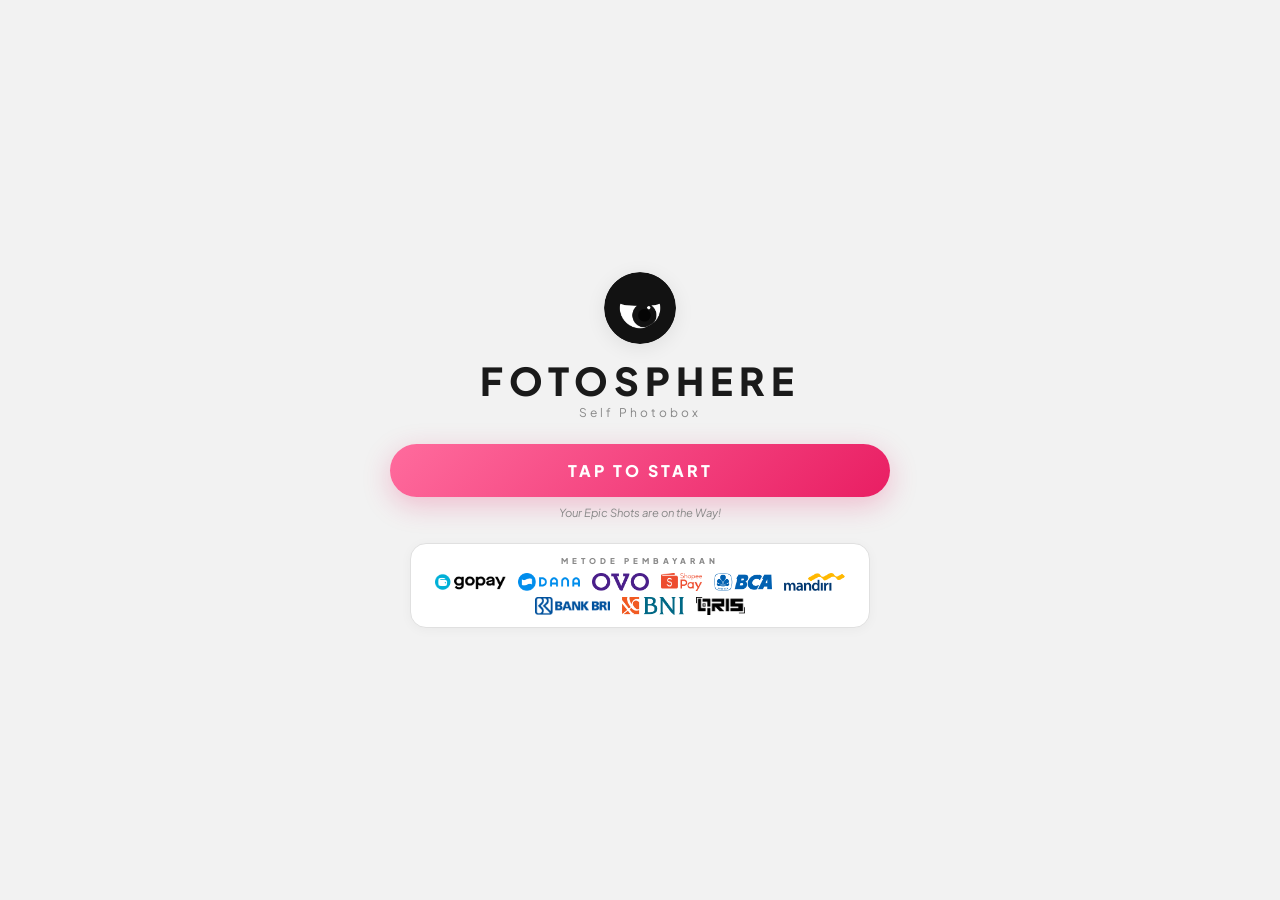
==== static/index.html @ 9fa7e4dd "feat: redesign admin panel, add frame categories, and improve modals" ====
<!DOCTYPE html>
<html lang="id">

<head>
    <meta charset="UTF-8">
    <meta name="viewport" content="width=device-width, initial-scale=1.0, maximum-scale=1.0, user-scalable=no">
    <title>Fotosphere</title>
    <link rel="icon" href="assets/icon.png">
    <link href="https://fonts.googleapis.com/css2?family=Plus+Jakarta+Sans:wght@400;500;600;700;800;900&display=swap"
        rel="stylesheet">
    <link rel="stylesheet" href="style.css?v=19">
    <script src="https://unpkg.com/html5-qrcode@2.3.8/html5-qrcode.min.js"></script>
</head>

<body>

    <!-- HOME -->
    <section id="screen-home" class="screen active">
        <div class="vCenter">
            <a href="/admin" style="text-decoration:none"><img src="assets/icon.png" alt="Fotosphere"
                    class="home-logo"></a>
            <h1 class="home-brand">FOTOSPHERE</h1>
            <p class="home-sub">Self Photobox</p>
            <button class="btn-pink" onclick="goPaymentMethod()">TAP TO START</button>
            <p class="home-tag">Your Epic Shots are on the Way!</p>
            <div class="home-pm">
                <p class="pm-lbl">METODE PEMBAYARAN</p>
                <div class="pm-row"><img src="assets/gopay.png" alt="GoPay"><img src="assets/dana.png" alt="DANA"><img
                        src="assets/ovo.png" alt="OVO"><img src="assets/shopeepay.png" alt="ShopeePay"><img
                        src="assets/bca.png" alt="BCA"><img src="assets/mandiri.png" alt="Mandiri"></div>
                <div class="pm-row" style="margin-top:6px"><img src="assets/bri.png" alt="BRI"><img src="assets/bni.png"
                        alt="BNI"><img src="assets/qris.png" alt="QRIS"></div>
            </div>
        </div>
    </section>

    <!-- PAYMENT -->
    <section id="screen-paymethod" class="screen">
        <div class="pageFrame">
            <button class="backBtn" onclick="goHome()"></button>
            <h2 class="pgTitle">PAYMENT</h2>
            <p class="pgSub">Select the payment method you would like to use</p>
            <div class="pmCards">
                <div class="pmCard" onclick="goScanTicket()">
                    <div class="pmIconArea"><img src="assets/scan_barcode.png" alt="Ticket"></div>
                    <div class="pmBlackBar">
                        <div class="pmPill">Ticket</div>
                    </div>
                </div>
                <div class="pmCard" onclick="goQRIS()">
                    <div class="pmIconArea"><img src="assets/scan_qris.png" alt="QRIS"></div>
                    <div class="pmBlackBar">
                        <div class="pmPill">QRIS</div>
                    </div>
                </div>
                <div class="pmCard" onclick="goVoucher()">
                    <div class="pmIconArea"><img src="assets/voucher.png" alt="Voucher"></div>
                    <div class="pmBlackBar">
                        <div class="pmPill">Voucher</div>
                    </div>
                </div>
            </div>
        </div>
    </section>

    <!-- SCAN TICKET -->
    <section id="screen-ticket" class="screen">
        <div class="pageFrame">
            <button class="backBtn" onclick="stopTicketScan();goPaymentMethod()"></button>
            <h2 class="pgTitle">SCAN TICKET</h2>
            <div class="scanBox">
                <div class="scanCorners"><span class="sc tl"></span><span class="sc tr"></span><span
                        class="sc bl"></span><span class="sc br"></span></div>
                <div id="ticket-reader"></div>
            </div>
            <p class="pgDesc">Arahkan tiket anda ke kamera dan tahan selama<br>beberapa detik hingga berhasil dipindai
            </p>
        </div>
    </section>

    <!-- QRIS -->
    <section id="screen-qris" class="screen">
        <div class="pageFrame">
            <button class="backBtn" onclick="goPaymentMethod()"></button>
            <h2 class="pgTitle">PEMBAYARAN QRIS</h2>
            <div class="qrBox" id="qr-box"><span class="qrPh">Memuat...</span></div>
            <p class="qrPrice">Rp. 2.000</p>
            <p class="pgDesc">Scan barcode untuk melalukan pembayaran</p>
        </div>
    </section>

    <!-- VOUCHER -->
    <section id="screen-voucher" class="screen">
        <div class="pageFrame">
            <button class="backBtn" onclick="goPaymentMethod()"></button>
            <h2 class="pgTitle">TUKAR VOUCHER</h2>
            <div class="vcCard">
                <p class="vcLabel">Masukkan kode Voucher</p>
                <input type="text" id="voucher-input" class="vcInput" autocomplete="off" readonly>
                <button class="btn-accent" onclick="claimVoucher()">Klaim Voucher</button>
            </div>
            <div class="vkb">
                <div class="vkb-row"><button class="vkb-key" onclick="vkType('1')">1</button><button class="vkb-key"
                        onclick="vkType('2')">2</button><button class="vkb-key" onclick="vkType('3')">3</button><button
                        class="vkb-key" onclick="vkType('4')">4</button><button class="vkb-key"
                        onclick="vkType('5')">5</button><button class="vkb-key" onclick="vkType('6')">6</button><button
                        class="vkb-key" onclick="vkType('7')">7</button><button class="vkb-key"
                        onclick="vkType('8')">8</button><button class="vkb-key" onclick="vkType('9')">9</button><button
                        class="vkb-key" onclick="vkType('0')">0</button></div>
                <div class="vkb-row"><button class="vkb-key" onclick="vkType('Q')">Q</button><button class="vkb-key"
                        onclick="vkType('W')">W</button><button class="vkb-key" onclick="vkType('E')">E</button><button
                        class="vkb-key" onclick="vkType('R')">R</button><button class="vkb-key"
                        onclick="vkType('T')">T</button><button class="vkb-key" onclick="vkType('Y')">Y</button><button
                        class="vkb-key" onclick="vkType('U')">U</button><button class="vkb-key"
                        onclick="vkType('I')">I</button><button class="vkb-key" onclick="vkType('O')">O</button><button
                        class="vkb-key" onclick="vkType('P')">P</button></div>
                <div class="vkb-row"><button class="vkb-key" onclick="vkType('A')">A</button><button class="vkb-key"
                        onclick="vkType('S')">S</button><button class="vkb-key" onclick="vkType('D')">D</button><button
                        class="vkb-key" onclick="vkType('F')">F</button><button class="vkb-key"
                        onclick="vkType('G')">G</button><button class="vkb-key" onclick="vkType('H')">H</button><button
                        class="vkb-key" onclick="vkType('J')">J</button><button class="vkb-key"
                        onclick="vkType('K')">K</button><button class="vkb-key" onclick="vkType('L')">L</button></div>
                <div class="vkb-row"><button class="vkb-key" onclick="vkType('Z')">Z</button><button class="vkb-key"
                        onclick="vkType('X')">X</button><button class="vkb-key" onclick="vkType('C')">C</button><button
                        class="vkb-key" onclick="vkType('V')">V</button><button class="vkb-key"
                        onclick="vkType('B')">B</button><button class="vkb-key" onclick="vkType('N')">N</button><button
                        class="vkb-key" onclick="vkType('M')">M</button><button class="vkb-key vkb-del"
                        onclick="vkDel()">⌫</button></div>
            </div>
        </div>
    </section>

    <!-- FRAME SELECT -->
    <section id="screen-frame" class="screen">
        <div class="splitWrap">
            <div class="timerPill" id="frame-timer">06.59</div>
            <div class="splitInner">
                <div class="splitL">
                    <div class="bCard">
                        <div class="bCardHead" id="frame-card-head">ADD FRAME</div>
                        <div class="bCardBody" id="frame-body"></div>
                    </div>
                </div>
                <div class="splitR">
                    <div class="phone">
                        <div class="phoneScr" id="frame-prev-body">
                            <p class="prevPh">Pilih frame di sebelah kiri</p>
                        </div>
                        <div class="phoneFoot">
                            <div class="fInfoCol">
                                <span class="fInfoTitle" id="frame-name-label">-</span>
                                <span class="fInfoSub" id="frame-photo-count">-</span>
                            </div>
                            <button class="nextBtn" id="btn-go-shoot" onclick="goToShoot()" style="display:none">Next
                                <span class="arrowCircle">›</span></button>
                        </div>
                    </div>
                </div>
            </div>
        </div>
    </section>

    <!-- SHOOT -->
    <section id="screen-shoot" class="screen">
        <div class="splitWrap">
            <div class="timerPill" id="shoot-timer">06.59</div>
            <div class="splitInner">
                <div class="splitL camCol">
                    <div class="camCard">
                        <video id="cam-vid" autoplay playsinline muted></video>
                        <div class="cropGuide">
                            <div class="cropBar cropTop" id="crop-top"></div>
                            <div class="cropBar cropBot" id="crop-bot"></div>
                            <div class="cropBar cropLeft" id="crop-left"></div>
                            <div class="cropBar cropRight" id="crop-right"></div>
                            <div class="cropCenter" id="crop-center"></div>
                        </div>
                        <div class="camCD" id="cam-cd" style="display:none"><span id="cam-cd-n">3</span></div>
                        <div class="camFlash" id="cam-flash"></div>
                        <div class="camTap" id="cam-tap" onclick="tapToShoot()">
                            <div class="camTapInner"><span class="camTapIcon">📸</span><span class="camTapText">TAP TO
                                    START</span><span class="camTapSub" id="cam-tap-sub">Foto 1/3</span></div>
                        </div>
                    </div>
                    <div class="camCtrls">
                        <div class="cg"><span class="cgL">Set Timer</span>
                            <div class="cgBtns"><button class="cgB on" id="timer-3"
                                    onclick="setTimer(3)">3s</button><button class="cgB" id="timer-5"
                                    onclick="setTimer(5)">5s</button><button class="cgB" id="timer-7"
                                    onclick="setTimer(7)">7s</button></div>
                        </div>
                        <div class="cg"><span class="cgL">Camera Mode</span>
                            <div class="cgBtns"><button class="cgB on" id="mb-normal"
                                    onclick="setMirror(false)">Normal</button><button class="cgB" id="mb-mirror"
                                    onclick="setMirror(true)">Mirror</button></div>
                        </div>
                        <div class="cg"><span class="cgL">Live Photo</span>
                            <div class="cgBtns"><button class="cgB on" id="lp-on"
                                    onclick="setLivePhoto(true)">On</button><button class="cgB" id="lp-off"
                                    onclick="setLivePhoto(false)">Off</button></div>
                        </div>
                    </div>
                </div>
                <div class="splitR">
                    <div class="phone">
                        <div class="phoneScr" id="shoot-prev-body"></div>
                        <div class="phoneFoot">
                            <div class="fInfoCol">
                                <span class="fInfoTitle" id="shoot-frame-name">-</span>
                                <span class="fInfoSub" id="shoot-photo-total">-</span>
                            </div>
                            <div class="fInfoCol highlight">
                                <span class="fInfoTitle" id="shoot-progress">-</span>
                                <span class="fInfoSub">Completed</span>
                            </div>
                            <button class="nextBtn" id="btn-to-emoji" onclick="goToEmoji()" style="display:none">Next
                                <span class="arrowCircle">›</span></button>
                        </div>
                    </div>
                </div>
            </div>
        </div>
    </section>

    <!-- EMOJI -->
    <section id="screen-emoji" class="screen">
        <div class="splitWrap">
            <div class="timerPill" id="emoji-timer">06.59</div>
            <div class="splitInner">
                <div class="splitL">
                    <div class="bCard">
                        <div class="bCardHead">ADD EMOJI</div>
                        <div class="bCardBody">
                            <div class="emojiGrid" id="emoji-grid2"></div>
                        </div>
                    </div>
                </div>
                <div class="splitR">
                    <div class="phone">
                        <div class="phoneScr" id="emoji-prev-body">
                            <img id="emoji-prev-img" src="" alt="">
                            <div id="emoji-overlay"
                                style="position:absolute;inset:0;pointer-events:none;overflow:hidden"></div>
                        </div>
                        <div class="phoneFoot">
                            <div class="fInfoCol">
                                <span class="fInfoTitle" id="emoji-frame-name">-</span>
                                <span class="fInfoSub" id="emoji-photo-total">-</span>
                            </div>
                            <div class="fInfoCol highlight">
                                <span class="fInfoTitle" id="emoji-status">Original</span>
                                <span class="fInfoSub">Emoji</span>
                            </div>
                            <button class="nextBtn" onclick="goToFilter()">Next <span
                                    class="arrowCircle">›</span></button>
                        </div>
                    </div>
                </div>
            </div>
        </div>
    </section>

    <!-- FILTER -->
    <section id="screen-filter" class="screen">
        <div class="splitWrap">
            <button class="backBtn" onclick="show('emoji')"></button>
            <div class="timerPill" id="filter-timer">06.59</div>
            <div class="splitInner">
                <div class="splitL">
                    <div class="bCard">
                        <div class="bCardHead">ADD FILTER</div>
                        <div class="bCardBody">
                            <div class="filterGrid" id="filter-grid"></div>
                        </div>
                    </div>
                </div>
                <div class="splitR">
                    <div class="phone">
                        <div class="phoneScr" id="filter-prev-body">
                            <img id="prev-img" src="" alt="">
                            <div id="filter-emoji-overlay"
                                style="position:absolute;inset:0;pointer-events:none;overflow:hidden"></div>
                            <div id="prev-spin" class="spin" style="display:none"></div>
                        </div>
                        <div class="phoneFoot">
                            <div class="fInfoCol">
                                <span class="fInfoTitle" id="filter-frame-name">-</span>
                                <span class="fInfoSub" id="filter-photo-total">-</span>
                            </div>
                            <div class="fInfoCol highlight">
                                <span class="fInfoTitle" id="filter-status">Natural</span>
                                <span class="fInfoSub">Filter</span>
                            </div>
                            <button class="nextBtn" onclick="finalizeStrip()">Cetak <span
                                    class="arrowCircle">›</span></button>
                        </div>
                    </div>
                </div>
            </div>
        </div>
    </section>

    <!-- DONE -->
    <section id="screen-done" class="screen">
        <div class="splitWrap">
            <div class="doneSplit">
                <div class="doneL">
                    <div class="donePhone">
                        <div class="donePhScr"></div>
                        <div class="donePhChin">
                            <div class="dtRow">
                                <button class="dtBtn on" id="dt-photo" onclick="doneToggle('photo')">Photo</button>
                                <button class="dtBtn" id="dt-live" onclick="doneToggle('live')">Live</button>
                                <button class="dtBtn" id="dt-gif" onclick="doneToggle('gif')">GIF</button>
                            </div>
                        </div>
                    </div>
                </div>
                <div class="doneRWrap">
                    <div class="doneR">
                        <h2 class="doneTitle">PHOTO DIGITAL</h2>
                        <div class="doneQR" id="done-qr"></div>
                        <p class="doneSub">Scan QR untuk download hasil fotomu</p>
                        <div class="doneSocial">
                            <div class="doneSocItem">
                                <img src="assets/instagram.png" alt="IG" class="socIcon">
                                <div><strong>Follow on Instagram</strong><br>@fotosphere.id</div>
                            </div>
                            <div class="doneSocItem">
                                <img src="assets/tiktok.png" alt="TT" class="socIcon tt">
                                <div><strong>Follow on TikTok</strong><br>@fotosphere.id</div>
                            </div>
                        </div>
                    </div>
                    <div class="doneBot">
                        <div class="doneHash">#Fotosphere #Photobooth</div>
                        <button class="btn-end" onclick="goHome()">END SESSION</button>
                    </div>
                </div>
            </div>
        </div>
    </section>

    <!-- OVERLAYS -->
    <div id="success-overlay" class="overlay" style="display:none">
        <div class="successCard">
            <div class="successIcon">✅</div>
            <p class="successText" id="success-text">Berhasil</p>
            <p class="successSub" id="success-sub">Terima Kasih</p>
            <div class="invoiceBox" id="invoice-box" style="display:none">
                <div class="invoiceLine"><span>Metode</span><span id="inv-method">-</span></div>
                <div class="invoiceLine"><span>Order ID</span><span id="inv-order" style="font-size:.55rem">-</span>
                </div>
                <div class="invoiceLine"><span>Total</span><span id="inv-total">-</span></div>
            </div>
        </div>
    </div>
    <div id="loader" class="overlay" style="display:none">
        <div class="loaderRing"></div>
        <div id="loader-msg" class="loaderMsg">MEMPROSES...</div>
    </div>
    <div id="overlay-modal" class="overlay" style="display:none" onclick="hideModal()">
        <div class="successCard" onclick="event.stopPropagation()">
            <div id="modal-icon" class="successIcon">✨</div>
            <div id="modal-title" class="successText">Notifikasi</div>
            <div id="modal-sub" class="successSub">Info</div>
            <button class="btn-accent" style="margin-top:1.2rem;width:100%" onclick="hideModal()">OKE</button>
        </div>
    </div>

    <div id="progress-modal" class="overlay" style="display:none">
        <div class="successCard" style="width: 320px; text-align: center; padding: 2rem; border: 3px solid #1a1a1a;">
            <div id="prog-title" style="font-weight: 800; font-size: 1.2rem; margin-bottom: 1rem;">Uploading...</div>
            <div id="prog-sub" style="font-size: 0.8rem; color: #888; margin-bottom: 0.5rem;">Memproses...</div>
            <div style="width: 100%; background: #fff; height: 16px; border-radius: 10px; overflow: hidden; margin-bottom: 0.5rem; border: 2px solid #1a1a1a;">
                <div id="prog-bar" style="width: 0%; height: 100%; background: #ffb6c1; transition: width 0.3s;"></div>
            </div>
            <div style="display: flex; justify-content: space-between; font-size: 0.7rem; font-weight: bold; color: #888; margin-bottom: 1.5rem;">
                <span id="prog-left">0/0</span>
                <span id="prog-right">0%</span>
            </div>
            <button class="btn-accent" style="width: 100%; background: #2f3640; border-radius: 12px; padding: 0.8rem; letter-spacing: 2px;" onclick="document.getElementById('progress-modal').style.display='none'">HIDE</button>
        </div>
    </div>
    
    <div id="retake-modal" class="overlay" style="display:none; z-index: 300;">
        <div class="successCard" style="width: 300px;">
            <div style="font-size: 2.5rem; margin-bottom: 0.5rem;">📸</div>
            <div style="font-weight: 800; font-size: 1.2rem; margin-bottom: 0.5rem;">Retake Foto?</div>
            <div style="font-size: 0.85rem; color: #666; margin-bottom: 1.5rem;">Ingin mengganti foto ini?</div>
            <div style="display: flex; gap: 10px;">
                <button class="btn-accent" style="flex: 1; background: #eee; color: #333;" onclick="document.getElementById('retake-modal').style.display='none'">Batal</button>
                <button class="btn-accent" style="flex: 1;" id="btn-confirm-retake">Ya, Retake</button>
            </div>
        </div>
    </div>

    <canvas id="cam-cvs" style="display:none"></canvas>
    <script src="app.js?v=14"></script>
</body>

</html>
---- static/style.css ----
/* Fotosphere v8 — Canva Match */
:root{--bg:#f2f2f2;--dark:#1a1a1a;--card:#fff;--bdr:#e0e0e0;--muted:#888;--accent:#8B1A1A;--pink:#e91e63;--r:24px}
*,*::before,*::after{box-sizing:border-box;margin:0;padding:0}
html,body{font-family:'Plus Jakarta Sans',sans-serif;width:100%;height:100%;min-width:1400px;overflow:hidden;-webkit-user-select:none;user-select:none;color:var(--dark);background:var(--bg)}

.screen{position:fixed;inset:0;opacity:0;pointer-events:none;transition:opacity .3s;z-index:1}
.screen.active{opacity:1;pointer-events:auto;z-index:10}

/* Page frame = outer rounded border seen on every page except home */
.pageFrame{position:absolute;inset:0;background:var(--bg);display:flex;flex-direction:column;align-items:center;justify-content:center;overflow:hidden}

/* Center layout helper */
.vCenter{width:100%;height:100%;display:flex;flex-direction:column;align-items:center;justify-content:center;padding:2rem;position:relative}

/* Back button */
.backBtn{position:absolute;top:18px;left:18px;z-index:20;width:40px;height:40px;border-radius:50%;background:var(--dark) url('data:image/svg+xml;utf8,<svg viewBox="0 0 24 24" fill="none" stroke="%23fff" stroke-width="3" stroke-linecap="round" stroke-linejoin="round" xmlns="http://www.w3.org/2000/svg"><path d="M15 18l-6-6 6-6"/></svg>') no-repeat center/20px;border:none;cursor:pointer}
.backBtn:active{transform:scale(.9)}

/* Timer pill */
.timerPill{position:absolute;z-index:20;background:var(--card);border:2.5px solid var(--dark);border-radius:50px;padding:5px 16px;font-size:.85rem;font-weight:900;letter-spacing:1px;top:14px;right:14px}

/* Typography */
#screen-paymethod .pgTitle{font-size:3.5rem;font-weight:900;letter-spacing:4px;margin-top:-6vh}
#screen-paymethod .pgSub{font-size:1rem;color:var(--muted)}
.pgDesc{font-size:.78rem;color:var(--muted);text-align:center;line-height:1.6;margin-top:1rem}

/* Buttons */
button{font-family:inherit;cursor:pointer;border:none;outline:none;transition:all .15s}
.btn-pink{width:75%;max-width:500px;padding:1rem;border-radius:50px;background:linear-gradient(135deg,#ff6b9d,var(--pink));color:#fff;font-size:1rem;font-weight:900;letter-spacing:3px;box-shadow:0 8px 28px rgba(233,30,99,.25);margin:1.5rem 0 .5rem}
.btn-pink:active{transform:scale(.97)}
.btn-accent{background:var(--accent);color:#fff;font-weight:800;padding:.7rem 2rem;border-radius:50px;font-size:.8rem;letter-spacing:1px}
.btn-accent:active{transform:scale(.95)}
.btn-end{background:var(--accent);color:#fff;font-weight:900;padding:.65rem 1.8rem;border-radius:50px;font-size:.82rem;letter-spacing:2px}
.nextBtn{display:flex;align-items:center;gap:8px;background:var(--accent);color:#fff;font-weight:800;font-size:.75rem;padding:6px 8px 6px 16px;border-radius:50px;white-space:nowrap}
.nextBtn .arrowCircle{width:24px;height:24px;border-radius:50%;border:1.5px solid rgba(255,255,255,.5);display:flex;align-items:center;justify-content:center;font-size:.85rem;font-weight:700}
.nextBtn:active{transform:scale(.95)}

/* ═══ HOME ═══ */
#screen-home{background:var(--bg)}
.home-logo{width:72px;border-radius:50%;box-shadow:0 4px 20px rgba(0,0,0,.08)}
.home-brand{font-size:2.4rem;font-weight:900;letter-spacing:6px;margin-top:.5rem}
.home-sub{font-size:.75rem;color:var(--muted);letter-spacing:3px}
.home-tag{font-size:.7rem;color:var(--muted);font-style:italic}
.home-pm{margin-top:1.5rem;background:var(--card);border-radius:16px;padding:.8rem 1.5rem;box-shadow:0 2px 12px rgba(0,0,0,.04);border:1px solid var(--bdr);text-align:center}
.pm-lbl{font-size:.5rem;font-weight:800;color:var(--muted);letter-spacing:4px;margin-bottom:.4rem}
.pm-row{display:flex;gap:12px;justify-content:center;flex-wrap:wrap;align-items:center}
.pm-row img{height:18px;object-fit:contain}

/* ═══ PAYMENT ═══ */
.pmCards{display:flex;gap:3vw;justify-content:center;align-items:flex-start;margin-top:3vh}
.pmCard{
    width:28vw;max-width:400px;
    max-height:75vh;
    background:var(--dark);
    border-radius:28px;
    border:3.5px solid var(--dark);
    overflow:hidden;
    display:flex;flex-direction:column;
    cursor:pointer;
    transition:transform .15s;
    padding:12px 12px 0 12px
}
.pmCard:active{transform:scale(.97)}
.pmIconArea{
    width:100%;
    background:#fff;
    border-radius:18px;
    border:2.5px solid var(--dark);
    aspect-ratio:1/1;
    max-height:320px;
    display:flex;align-items:center;justify-content:center
}
.pmIconArea img{width:62%;object-fit:contain}
.pmBlackBar{
    display:flex;align-items:center;justify-content:center;
    padding:2.2vh 0 2.5vh 0
}
.pmPill{
    background:var(--accent);
    color:#fff;
    padding:1vh 4vw;
    border-radius:50px;
    font-weight:900;
    font-size:1.15rem;
    letter-spacing:2px;
    border:2px solid rgba(255,255,255,.15)
}

/* ═══ SCAN TICKET ═══ */
.scanBox{width:min(55vh,420px);height:min(55vh,420px);background:#d9d9d9;border-radius:18px;position:relative;overflow:hidden;margin-top:1.5rem}
.scanBox video{width:100%;height:100%;object-fit:cover}
.sc{position:absolute;width:32px;height:32px;border-color:var(--dark);border-style:solid;border-width:0}
.sc.tl{top:0;left:0;border-top-width:4px;border-left-width:4px}
.sc.tr{top:0;right:0;border-top-width:4px;border-right-width:4px}
.sc.bl{bottom:0;left:0;border-bottom-width:4px;border-left-width:4px}
.sc.br{bottom:0;right:0;border-bottom-width:4px;border-right-width:4px}
.scanBox #ticket-reader{width:100%;height:100%}
.scanBox #ticket-reader video{width:100%!important;height:100%!important;object-fit:cover!important}

/* ═══ QRIS ═══ */
.qrBox{
    width:min(52vh,400px);
    height:min(52vh,400px);
    background:#fff;
    border-radius:20px;
    border:2.5px solid var(--dark);
    display:flex;
    align-items:center;
    justify-content:center;
    overflow:hidden;
    margin:1.2rem 0;
    padding:16px;
    box-shadow:0 4px 24px rgba(0,0,0,.08)
}
.qrBox img{
    width:100%;
    height:100%;
    object-fit:contain;
    border-radius:8px
}

/* ═══ VOUCHER ═══ */
.vcCard{background:var(--card);border:2.5px solid var(--dark);border-radius:18px;padding:1.8rem 2.5rem;text-align:center;width:55%;max-width:560px;margin-top:1.5rem}
.vcLabel{font-size:.9rem;font-weight:700;margin-bottom:.6rem}
.vcInput{width:100%;padding:.9rem;border:none;background:#d9d9d9;border-radius:10px;font-size:1.2rem;font-weight:800;text-align:center;outline:none;margin-bottom:.8rem;font-family:inherit;letter-spacing:1px}
.vcInput:focus{box-shadow:0 0 0 3px var(--accent)}
.vkb{background:var(--dark);border:3px solid var(--dark);border-radius:18px;padding:16px 20px;margin-top:1.5rem;width:65%;max-width:700px}
.vkb-row{display:flex;gap:5px;justify-content:center;margin-bottom:5px}
.vkb-row:last-child{margin-bottom:0}
.vkb-key{flex:1;max-width:52px;height:44px;border-radius:10px;background:#333;color:#fff;font-weight:800;font-size:.95rem;display:flex;align-items:center;justify-content:center;border:none;cursor:pointer;font-family:inherit}
.vkb-key:active{background:#555;transform:scale(.93)}
.vkb-del{background:#e53935;max-width:65px}
.vkb-del:active{background:#c62828}

/* ═══ SPLIT LAYOUT (frame/shoot/emoji/filter pages) ═══ */
.splitWrap{position:absolute;inset:0;background:var(--bg);overflow:hidden;display:flex;flex-direction:column}
.splitInner{flex:1;display:flex;gap:40px;padding:40px 50px;min-height:0;align-items:center;justify-content:center}
.splitL{width:900px;height:640px;flex-shrink:0;display:flex;min-height:0}
.splitR{width:310px;height:640px;flex-shrink:0;display:flex;flex-direction:column;min-height:0}

/* Bordered card (left panel) */
.bCard{width:100%;display:flex;flex-direction:column;background:var(--card);border:2.5px solid var(--dark);border-radius:14px;overflow:hidden;min-height:0;flex:1}
.bCardHead{background:var(--dark);color:#fff;text-align:center;font-size:.95rem;font-weight:900;padding:1rem;letter-spacing:2px;text-transform:uppercase;flex-shrink:0}
.bCardBody{flex:1;overflow-y:auto;min-height:0}

/* Phone mockup (right panel) */
.phone{width:100%;display:flex;flex-direction:column;background:var(--card);border:2.5px solid var(--dark);border-radius:18px;overflow:hidden;min-height:0;flex:1}
.phoneScr{flex:1;display:flex;align-items:center;justify-content:center;padding:6px;position:relative;min-height:0;overflow:hidden;background:#f2f2f2}
.phoneScr img{max-width:100%;max-height:100%;object-fit:contain;border-radius:3px}
.phoneFoot{background:var(--dark);color:#fff;padding:10px 14px;display:flex;align-items:center;justify-content:space-between;font-size:.62rem;font-weight:700;flex-shrink:0;gap:10px}
.fInfoCol{display:flex;flex-direction:column;gap:1px;line-height:1.3}
.fInfoTitle{font-size:.72rem;font-weight:800}
.fInfoSub{font-size:.55rem;font-weight:600;opacity:.6}
.fInfoCol.highlight .fInfoTitle{color:#FFD700}
.fInfoCol.highlight .fInfoSub{color:#FFD700;opacity:.8}
.prevPh{font-size:.7rem;color:#ccc;font-weight:600}

/* ═══ FRAME CATEGORY TABS ═══ */
.catTabs{flex-shrink:0;padding:10px 14px 6px;border-bottom:1px solid var(--bdr);overflow:hidden}
.catTabsInner{display:flex;gap:10px;overflow-x:auto;scrollbar-width:none;-webkit-overflow-scrolling:touch;padding-bottom:4px}
.catTabsInner::-webkit-scrollbar{display:none}
.catTab{flex-shrink:0;background:var(--accent);color:#fff;padding:8px 24px;border-radius:50px;font-weight:800;font-size:.75rem;letter-spacing:1px;border:2.5px solid var(--accent);cursor:pointer;white-space:nowrap;transition:all .15s;opacity:.55}
.catTab.active{opacity:1;box-shadow:0 3px 10px rgba(139,26,26,.25)}
.catTab:hover{opacity:.85}
.catTab:active{transform:scale(.95)}

/* ═══ FRAME GRID ═══ */
.frameGrid{display:grid;grid-template-columns:repeat(5,1fr);gap:10px;padding:14px}
.fc{background:#f8f8f8;border:2px solid var(--bdr);border-radius:10px;padding:6px;text-align:center;cursor:pointer;transition:all .15s}
.fc:hover{border-color:#aaa;transform:translateY(-2px)}
.fc.sel{border-color:var(--dark);background:#fff;box-shadow:0 3px 10px rgba(0,0,0,.08)}
.fcThumb{width:100%;aspect-ratio:9/16;border-radius:5px;overflow:hidden;margin-bottom:3px;background:#eee}
.fcThumb img{width:100%;height:100%;object-fit:cover}
.fcName{font-size:.58rem;font-weight:800}
.fcBadge{font-size:.48rem;color:var(--muted)}
.bCardBody{flex:1;overflow-y:auto;overflow-x:hidden;min-height:0}

/* ═══ CAMERA ═══ */
.camCol{flex-direction:column!important;display:flex!important;gap:.5rem}
.camCard{flex:1;background:var(--card);border:2.5px solid var(--dark);border-radius:14px;overflow:hidden;position:relative;min-height:0}
.camCard video{width:100%;height:100%;object-fit:cover}
.camCD{position:absolute;inset:0;display:flex;align-items:center;justify-content:center;z-index:4;background:rgba(0,0,0,.1)}
.camCD span{width:60px;height:60px;border-radius:50%;border:2px solid rgba(255,215,0,.5);display:flex;align-items:center;justify-content:center;font-size:1.8rem;font-weight:900;color:#FFD700;background:rgba(0,0,0,.4);text-shadow:0 2px 8px rgba(0,0,0,.5)}
.camFlash{position:absolute;inset:0;background:#fff;opacity:0;pointer-events:none;z-index:5}
.camTap{position:absolute;inset:0;z-index:3;display:flex;align-items:center;justify-content:center;cursor:pointer;background:rgba(0,0,0,.2);transition:opacity .3s}
.camTap.hidden{opacity:0;pointer-events:none}
.camTapInner{text-align:center;color:#fff}
.camTapIcon{font-size:2.5rem;display:block;margin-bottom:.2rem;animation:pulse 2s ease-in-out infinite}
.camTapText{font-size:.9rem;font-weight:900;letter-spacing:3px;display:block}
.camTapSub{font-size:.65rem;font-weight:600;opacity:.7;display:block;margin-top:3px}
@keyframes pulse{0%,100%{transform:scale(1)}50%{transform:scale(1.1)}}

/* Crop guide */
.cropGuide{position:absolute;inset:0;z-index:2;pointer-events:none}
.cropBar{position:absolute;background:rgba(0,0,0,.4)}
.cropTop{top:0;left:0;right:0}.cropBot{bottom:0;left:0;right:0}
.cropLeft{left:0;top:0;bottom:0}.cropRight{right:0;top:0;bottom:0}
.cropCenter{position:absolute;border:2px dashed rgba(255,255,255,.4);border-radius:3px;pointer-events:none}

/* Camera controls bar */
.camCtrls{display:flex;gap:8px;justify-content:center;flex-shrink:0}
.cg{background:var(--dark);border-radius:16px;padding:8px 16px 10px;display:flex;flex-direction:column;align-items:center;gap:6px}
.cg .cgL{color:rgba(255,255,255,.6);font-size:.52rem;font-weight:700;letter-spacing:.5px;white-space:nowrap}
.cgBtns{display:flex;gap:6px;align-items:center}
.cg .cgB{background:transparent;color:rgba(255,255,255,.4);font-weight:800;padding:5px 16px;border-radius:50px;font-size:.65rem;border:none;cursor:pointer;white-space:nowrap;transition:all .15s}
.cg .cgB.on{background:var(--accent);color:#fff}
.cg .cgB:active{transform:scale(.93)}

/* Frame preview slots */
.framePrev{position:relative;max-width:100%;max-height:100%}
.framePrev .frameImg{position:absolute;inset:0;width:100%;height:100%;object-fit:contain;z-index:2;pointer-events:none}
.framePrev .slotWrap{position:absolute;overflow:hidden;z-index:1}
.framePrev .slotWrap img{width:100%;height:100%;object-fit:cover;border-radius:2px}
.retakeBtn{position:absolute;bottom:-14px;left:50%;transform:translateX(-50%);background:var(--accent);color:#fff;font-size:.4rem;font-weight:900;padding:2px 8px;border-radius:50px;z-index:3;cursor:pointer;border:none;white-space:nowrap}
.slotActive{box-shadow:inset 0 0 0 2px var(--accent)}
.slotNumber{font-size:.5rem;font-weight:900;color:#ccc}
.slotWrap img:hover{filter:brightness(.8);transition:.2s;cursor:pointer}

/* ═══ EMOJI ═══ */
.emojiGrid{display:grid;grid-template-columns:repeat(8,1fr);gap:8px;padding:12px}
.emojiItem{aspect-ratio:1;border-radius:50%;border:2px solid var(--accent);background:var(--card);display:flex;flex-direction:column;align-items:center;justify-content:center;cursor:pointer;transition:all .15s;gap:1px;padding:2px}
.emojiItem:hover{background:#fef0f0;transform:scale(.95)}
.emojiItem.sel{background:var(--accent);color:#fff;border-color:var(--accent)}
.emojiItem .eChar{font-size:1.1rem}
.emojiItem .eName{font-size:.42rem;font-weight:700;letter-spacing:.2px}
.emojiOverlayItem{position:absolute;pointer-events:none;animation:ePop .3s ease}
@keyframes ePop{from{transform:scale(0);opacity:0}to{transform:scale(1);opacity:1}}

/* ═══ FILTER ═══ */
.filterGrid{display:grid;grid-template-columns:repeat(8,1fr);gap:8px;padding:12px}
.filterItem{display:flex;flex-direction:column;align-items:center;gap:4px;cursor:pointer;transition:all .15s}
.filterItem:hover{transform:scale(.95)}
.filterItem .fltCircle{width:100%;aspect-ratio:1;border-radius:50%;border:2px solid var(--accent);overflow:hidden;position:relative;background:var(--card)}
.filterItem.sel .fltCircle{background:var(--accent);border-color:var(--accent)}
.filterItem .fltThumb{width:100%;height:100%;object-fit:cover;border-radius:50%}
.filterItem.sel .fltThumb{opacity:.3}
.filterItem .fltN{font-size:.5rem;font-weight:800;letter-spacing:.3px;text-align:center;line-height:1.1;color:var(--dark)}
.filterItem.sel .fltN{color:var(--accent);font-weight:900}
.spin{width:28px;height:28px;border:3px solid var(--bdr);border-top-color:var(--dark);border-radius:50%;animation:sp .7s linear infinite;position:absolute}
@keyframes sp{to{transform:rotate(360deg)}}

/* ═══ DONE ═══ */
.doneSplit{width:100%;height:100%;display:flex;gap:3.5rem;padding:3rem;align-items:center;justify-content:center}
.doneL{width:330px;height:640px;display:flex;flex-direction:column;flex-shrink:0}
.doneRWrap{width:495px;height:640px;display:flex;flex-direction:column;gap:.8rem;flex-shrink:0}
.doneR{flex:1;display:flex;flex-direction:column;align-items:center;justify-content:center;gap:.6rem;background:var(--card);border:2.5px solid var(--dark);border-radius:var(--r);padding:2rem;text-align:center}
.donePhone{flex:1;background:var(--card);border:2.5px solid var(--dark);border-radius:24px;overflow:hidden;display:flex;flex-direction:column;min-height:0}
.donePhScr{flex:1;display:flex;align-items:center;justify-content:center;padding:6px;min-height:0;overflow:hidden;background:#f2f2f2}
.donePhScr img,.donePhScr video{max-width:100%;max-height:100%;object-fit:contain;border-radius:3px}
.donePhChin{background:var(--dark);padding:14px 10px;flex-shrink:0}
.dtRow{display:flex;gap:6px;justify-content:center}
.dtBtn{background:var(--accent);color:#fff;font-weight:800;font-size:.75rem;padding:6px 20px;border-radius:50px;border:none;cursor:pointer;opacity:.5;transition:all .15s}
.dtBtn.on{opacity:1;box-shadow:0 2px 8px rgba(0,0,0,.4);border:1px solid rgba(255,255,255,.2)}
.dtBtn:active{transform:scale(.95)}
.doneTitle{font-size:1.5rem;font-weight:900;letter-spacing:3px}
.doneSub{font-size:.78rem;color:var(--muted)}
.doneQR{width:280px;height:280px;display:flex;align-items:center;justify-content:center;overflow:hidden}
.doneQR img{width:100%;height:100%;object-fit:contain}
.doneSocial{display:flex;gap:1rem;margin-top:.5rem}
.doneSocItem{display:flex;align-items:center;gap:8px;font-size:.7rem;font-weight:700}
.doneSocItem .sIcon{width:28px;height:28px;display:flex;align-items:center;justify-content:center;font-size:1.1rem}
.socIcon{width:36px;height:36px;object-fit:contain;border-radius:8px;flex-shrink:0}
.socIcon.tt{transform:scale(1.15)}
.doneBot{display:flex;align-items:center;justify-content:space-between;gap:1rem;width:100%}
.doneHash{background:var(--card);border:2.5px solid var(--dark);border-radius:50px;padding:8px 24px;font-size:.72rem;font-weight:800;letter-spacing:1px}

/* ═══ OVERLAYS ═══ */
.overlay{position:fixed;inset:0;background:rgba(0,0,0,.7);display:flex;flex-direction:column;align-items:center;justify-content:center;z-index:200;gap:.8rem}
.successCard{background:var(--card);border-radius:20px;padding:2rem 3rem;text-align:center;box-shadow:0 12px 48px rgba(0,0,0,.3);animation:popIn .25s ease;min-width:280px}
@keyframes popIn{from{transform:scale(.8);opacity:0}to{transform:scale(1);opacity:1}}
.successIcon{font-size:2.2rem;margin-bottom:.4rem}
.successText{font-size:1rem;font-weight:900}
.successSub{font-size:.78rem;color:#4CAF50;font-weight:600;margin-top:2px}
.invoiceBox{margin-top:.8rem;border-top:2px dashed var(--bdr);padding-top:.6rem}
.invoiceLine{display:flex;justify-content:space-between;font-size:.68rem;padding:2px 0;color:var(--muted)}
.invoiceLine span:last-child{font-weight:800;color:var(--dark)}
.loaderRing{width:44px;height:44px;border:4px solid rgba(255,255,255,.25);border-top-color:#fff;border-radius:50%;animation:sp .7s linear infinite}
.loaderMsg{color:#fff;font-weight:700;letter-spacing:3px;font-size:.7rem}
.emptyFrameMsg{text-align:center;padding:2rem;color:#aaa;font-size:.75rem;font-weight:600}

/* ========================================= */
/*       RESPONSIVE MOBILE STYLES            */
/* ========================================= */
@media screen and (max-width: 900px) {
  html, body {
    min-width: 100vw;
  }
  
  /* Make screens natively scrollable on mobile */
  .screen {
    position: fixed;
    inset: 0;
    overflow-y: auto;
    overflow-x: hidden;
    padding-bottom: 40px;
    -webkit-overflow-scrolling: touch;
  }
  
  .pageFrame, .splitWrap {
    position: relative;
    min-height: 100vh;
    height: auto;
    overflow: visible;
  }
  
  /* Home & General */
  .vCenter {
    padding: 3rem 1.5rem;
    height: auto;
    min-height: 100vh;
    justify-content: center;
  }
  .home-brand { font-size: 2rem; }
  .btn-pink { width: 100%; margin-top: 2rem; font-size: 0.9rem; padding: 1rem; }
  .timerPill { top: 15px; right: 15px; }
  .backBtn { top: 15px; left: 15px; }
  
  /* Payment / Cards */
  .pmCards {
    flex-direction: column;
    align-items: center;
    gap: 1.5rem;
    margin-top: 2rem;
    width: 100%;
  }
  .pmCard {
    width: 90%;
    max-width: 360px;
    max-height: none;
    padding: 12px 12px 0 12px;
  }
  .pmIconArea { max-height: 220px; }
  .pmPill { font-size: 1rem; padding: 10px 30px; }
  
  /* Form Inputs */
  .vcCard { width: 90%; padding: 1.5rem; }
  .vkb { width: 95%; padding: 1rem; }
  .vkb-key { max-width: none; font-size: 0.8rem; height: 40px; }
  
  /* Split Layouts (Frame, Shoot, Emoji, Filter) */
  .splitInner {
    flex-direction: column;
    padding: 80px 20px 30px 20px;
    gap: 20px;
    height: auto;
    align-items: stretch;
  }
  .splitL, .splitR {
    width: 100%;
    height: auto;
    min-height: 400px;
    flex: none;
  }
  .splitR {
    min-height: 550px;
  }
  
  /* Grids */
  .frameGrid { grid-template-columns: repeat(3, 1fr); gap: 10px; }
  .emojiGrid { grid-template-columns: repeat(5, 1fr); gap: 8px; }
  .filterGrid { grid-template-columns: repeat(4, 1fr); gap: 10px; }
  
  /* Camera Controls */
  .camCtrls {
    flex-wrap: wrap;
    gap: 10px;
  }
  .cg {
    flex: 1 1 45%;
    padding: 8px;
  }
  .cg .cgB {
    padding: 5px 12px;
  }
  
  /* Done Screen */
  .doneSplit {
    flex-direction: column;
    padding: 80px 20px 40px 20px;
    gap: 2rem;
    height: auto;
  }
  .doneL, .doneRWrap {
    width: 100%;
    height: auto;
  }
  .doneL {
    min-height: 550px;
  }
  .doneR {
    padding: 1.5rem;
  }
  .doneQR {
    width: 200px;
    height: 200px;
  }
  .doneBot {
    flex-direction: column;
    gap: 1rem;
  }
  .doneHash { width: 100%; text-align: center; }
  .btn-end { width: 100%; padding: 1rem; }
  
  /* Modals */
  .successCard {
    width: 90%;
    padding: 2rem;
  }
}
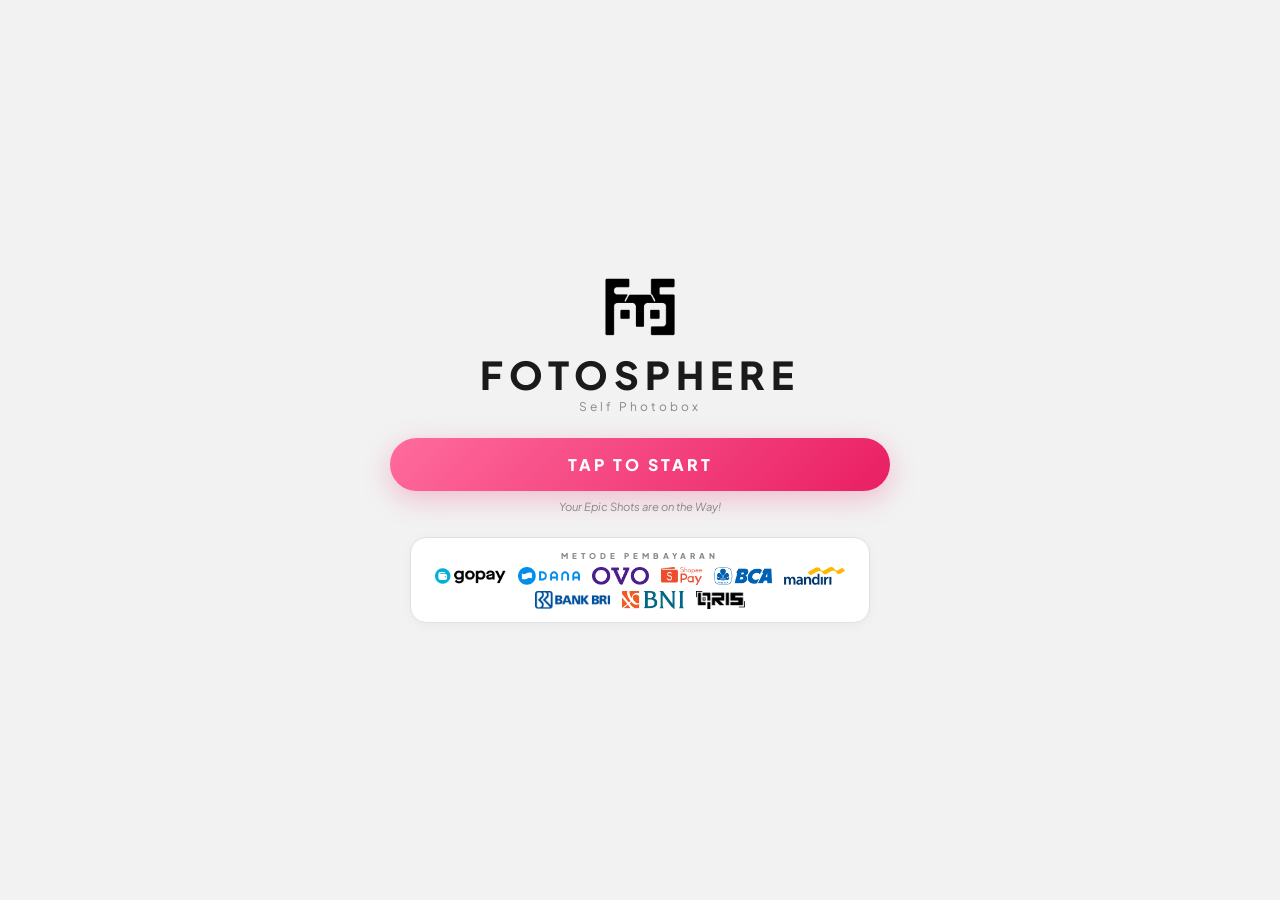
==== commit 728ece0d: "Change QRIS price from 30000 to 5000 for soft-launch testing" ====
--- a/static/index.html
+++ b/static/index.html
@@ -8,7 +8,7 @@
     <link rel="icon" href="assets/icon.png">
     <link href="https://fonts.googleapis.com/css2?family=Plus+Jakarta+Sans:wght@400;500;600;700;800;900&display=swap"
         rel="stylesheet">
-    <link rel="stylesheet" href="style.css?v=19">
+    <link rel="stylesheet" href="style.css?v=25">
     <script src="https://unpkg.com/html5-qrcode@2.3.8/html5-qrcode.min.js"></script>
 </head>
 
@@ -84,8 +84,8 @@
             <button class="backBtn" onclick="goPaymentMethod()"></button>
             <h2 class="pgTitle">PEMBAYARAN QRIS</h2>
             <div class="qrBox" id="qr-box"><span class="qrPh">Memuat...</span></div>
-            <p class="qrPrice">Rp. 2.000</p>
-            <p class="pgDesc">Scan barcode untuk melalukan pembayaran</p>
+            <p class="qrPrice">Rp. 5.000</p>
+            <p class="pgDesc">Scan barcode untuk melakukan pembayaran</p>
         </div>
     </section>
 
@@ -191,8 +191,8 @@
                         </div>
                         <div class="cg"><span class="cgL">Camera Mode</span>
                             <div class="cgBtns"><button class="cgB on" id="mb-normal"
-                                    onclick="setMirror(false)">Normal</button><button class="cgB" id="mb-mirror"
-                                    onclick="setMirror(true)">Mirror</button></div>
+                                    onclick="setMirror(true)">Normal</button><button class="cgB" id="mb-mirror"
+                                    onclick="setMirror(false)">Mirror</button></div>
                         </div>
                         <div class="cg"><span class="cgL">Live Photo</span>
                             <div class="cgBtns"><button class="cgB on" id="lp-on"
@@ -213,7 +213,7 @@
                                 <span class="fInfoTitle" id="shoot-progress">-</span>
                                 <span class="fInfoSub">Completed</span>
                             </div>
-                            <button class="nextBtn" id="btn-to-emoji" onclick="goToEmoji()" style="display:none">Next
+                            <button class="nextBtn" id="btn-to-filter" onclick="goToFilter()" style="display:none">Next
                                 <span class="arrowCircle">›</span></button>
                         </div>
                     </div>
@@ -222,48 +222,11 @@
         </div>
     </section>
 
-    <!-- EMOJI -->
-    <section id="screen-emoji" class="screen">
-        <div class="splitWrap">
-            <div class="timerPill" id="emoji-timer">06.59</div>
-            <div class="splitInner">
-                <div class="splitL">
-                    <div class="bCard">
-                        <div class="bCardHead">ADD EMOJI</div>
-                        <div class="bCardBody">
-                            <div class="emojiGrid" id="emoji-grid2"></div>
-                        </div>
-                    </div>
-                </div>
-                <div class="splitR">
-                    <div class="phone">
-                        <div class="phoneScr" id="emoji-prev-body">
-                            <img id="emoji-prev-img" src="" alt="">
-                            <div id="emoji-overlay"
-                                style="position:absolute;inset:0;pointer-events:none;overflow:hidden"></div>
-                        </div>
-                        <div class="phoneFoot">
-                            <div class="fInfoCol">
-                                <span class="fInfoTitle" id="emoji-frame-name">-</span>
-                                <span class="fInfoSub" id="emoji-photo-total">-</span>
-                            </div>
-                            <div class="fInfoCol highlight">
-                                <span class="fInfoTitle" id="emoji-status">Original</span>
-                                <span class="fInfoSub">Emoji</span>
-                            </div>
-                            <button class="nextBtn" onclick="goToFilter()">Next <span
-                                    class="arrowCircle">›</span></button>
-                        </div>
-                    </div>
-                </div>
-            </div>
-        </div>
-    </section>
 
     <!-- FILTER -->
     <section id="screen-filter" class="screen">
         <div class="splitWrap">
-            <button class="backBtn" onclick="show('emoji')"></button>
+            <button class="backBtn" onclick="show('shoot')"></button>
             <div class="timerPill" id="filter-timer">06.59</div>
             <div class="splitInner">
                 <div class="splitL">
@@ -369,23 +332,23 @@
     </div>
 
     <div id="progress-modal" class="overlay" style="display:none">
-        <div class="successCard" style="width: 320px; text-align: center; padding: 2rem; border: 3px solid #1a1a1a;">
+        <div class="successCard">
             <div id="prog-title" style="font-weight: 800; font-size: 1.2rem; margin-bottom: 1rem;">Uploading...</div>
             <div id="prog-sub" style="font-size: 0.8rem; color: #888; margin-bottom: 0.5rem;">Memproses...</div>
-            <div style="width: 100%; background: #fff; height: 16px; border-radius: 10px; overflow: hidden; margin-bottom: 0.5rem; border: 2px solid #1a1a1a;">
-                <div id="prog-bar" style="width: 0%; height: 100%; background: #ffb6c1; transition: width 0.3s;"></div>
+            <div style="width: 100%; background: #f0f0f0; height: 16px; border-radius: 10px; overflow: hidden; margin-bottom: 0.5rem; border: 2px solid #ddd;">
+                <div id="prog-bar" style="width: 0%; height: 100%; background: var(--accent, #e91e63); transition: width 0.3s; border-radius: 8px;"></div>
             </div>
             <div style="display: flex; justify-content: space-between; font-size: 0.7rem; font-weight: bold; color: #888; margin-bottom: 1.5rem;">
                 <span id="prog-left">0/0</span>
                 <span id="prog-right">0%</span>
             </div>
-            <button class="btn-accent" style="width: 100%; background: #2f3640; border-radius: 12px; padding: 0.8rem; letter-spacing: 2px;" onclick="document.getElementById('progress-modal').style.display='none'">HIDE</button>
         </div>
     </div>
     
     <div id="retake-modal" class="overlay" style="display:none; z-index: 300;">
         <div class="successCard" style="width: 300px;">
             <div style="font-size: 2.5rem; margin-bottom: 0.5rem;">📸</div>
+            <div id="retake-preview"></div>
             <div style="font-weight: 800; font-size: 1.2rem; margin-bottom: 0.5rem;">Retake Foto?</div>
             <div style="font-size: 0.85rem; color: #666; margin-bottom: 1.5rem;">Ingin mengganti foto ini?</div>
             <div style="display: flex; gap: 10px;">
@@ -396,7 +359,7 @@
     </div>
 
     <canvas id="cam-cvs" style="display:none"></canvas>
-    <script src="app.js?v=14"></script>
+    <script src="app.js?v=21"></script>
 </body>
 
 </html>
--- a/static/style.css
+++ b/static/style.css
@@ -3,8 +3,8 @@
 *,*::before,*::after{box-sizing:border-box;margin:0;padding:0}
 html,body{font-family:'Plus Jakarta Sans',sans-serif;width:100%;height:100%;min-width:1400px;overflow:hidden;-webkit-user-select:none;user-select:none;color:var(--dark);background:var(--bg)}
 
-.screen{position:fixed;inset:0;opacity:0;pointer-events:none;transition:opacity .3s;z-index:1}
-.screen.active{opacity:1;pointer-events:auto;z-index:10}
+.screen{position:fixed;inset:0;opacity:0;pointer-events:none;transition:opacity .35s ease, transform .35s ease;z-index:1;transform:scale(0.98)}
+.screen.active{opacity:1;pointer-events:auto;z-index:10;transform:scale(1)}
 
 /* Page frame = outer rounded border seen on every page except home */
 .pageFrame{position:absolute;inset:0;background:var(--bg);display:flex;flex-direction:column;align-items:center;justify-content:center;overflow:hidden}
@@ -17,7 +17,9 @@
 .backBtn:active{transform:scale(.9)}
 
 /* Timer pill */
-.timerPill{position:absolute;z-index:20;background:var(--card);border:2.5px solid var(--dark);border-radius:50px;padding:5px 16px;font-size:.85rem;font-weight:900;letter-spacing:1px;top:14px;right:14px}
+.timerPill{position:absolute;z-index:20;background:var(--card);border:2.5px solid var(--dark);border-radius:50px;padding:5px 16px;font-size:.85rem;font-weight:900;letter-spacing:1px;top:14px;right:14px;transition:all .3s}
+.timerPill.danger{background:#e53935;color:#fff;border-color:#e53935;animation:timerPulse 1s ease-in-out infinite}
+@keyframes timerPulse{0%,100%{transform:scale(1)}50%{transform:scale(1.08)}}
 
 /* Typography */
 #screen-paymethod .pgTitle{font-size:3.5rem;font-weight:900;letter-spacing:4px;margin-top:-6vh}
@@ -37,7 +39,7 @@
 
 /* ═══ HOME ═══ */
 #screen-home{background:var(--bg)}
-.home-logo{width:72px;border-radius:50%;box-shadow:0 4px 20px rgba(0,0,0,.08)}
+.home-logo{width:72px}
 .home-brand{font-size:2.4rem;font-weight:900;letter-spacing:6px;margin-top:.5rem}
 .home-sub{font-size:.75rem;color:var(--muted);letter-spacing:3px}
 .home-tag{font-size:.7rem;color:var(--muted);font-style:italic}
@@ -118,6 +120,7 @@
     object-fit:contain;
     border-radius:8px
 }
+.qrPrice{font-size:2rem;font-weight:900;letter-spacing:2px;color:var(--dark)}
 
 /* ═══ VOUCHER ═══ */
 .vcCard{background:var(--card);border:2.5px solid var(--dark);border-radius:18px;padding:1.8rem 2.5rem;text-align:center;width:55%;max-width:560px;margin-top:1.5rem}
@@ -141,7 +144,10 @@
 /* Bordered card (left panel) */
 .bCard{width:100%;display:flex;flex-direction:column;background:var(--card);border:2.5px solid var(--dark);border-radius:14px;overflow:hidden;min-height:0;flex:1}
 .bCardHead{background:var(--dark);color:#fff;text-align:center;font-size:.95rem;font-weight:900;padding:1rem;letter-spacing:2px;text-transform:uppercase;flex-shrink:0}
-.bCardBody{flex:1;overflow-y:auto;min-height:0}
+.bCardBody{flex:1;overflow-y:auto;overflow-x:hidden;min-height:0;scrollbar-width:thin;scrollbar-color:#ccc transparent}
+.bCardBody::-webkit-scrollbar{width:6px}
+.bCardBody::-webkit-scrollbar-track{background:transparent}
+.bCardBody::-webkit-scrollbar-thumb{background:#ccc;border-radius:3px}
 
 /* Phone mockup (right panel) */
 .phone{width:100%;display:flex;flex-direction:column;background:var(--card);border:2.5px solid var(--dark);border-radius:18px;overflow:hidden;min-height:0;flex:1}
@@ -156,24 +162,24 @@
 .prevPh{font-size:.7rem;color:#ccc;font-weight:600}
 
 /* ═══ FRAME CATEGORY TABS ═══ */
-.catTabs{flex-shrink:0;padding:10px 14px 6px;border-bottom:1px solid var(--bdr);overflow:hidden}
-.catTabsInner{display:flex;gap:10px;overflow-x:auto;scrollbar-width:none;-webkit-overflow-scrolling:touch;padding-bottom:4px}
+.catTabs{position:sticky;top:0;z-index:5;flex-shrink:0;padding:12px 16px 8px;border-bottom:2px solid #f0f0f0;background:var(--card)}
+.catTabsInner{display:flex;gap:8px;overflow-x:auto;scrollbar-width:none;-webkit-overflow-scrolling:touch;padding-bottom:2px}
 .catTabsInner::-webkit-scrollbar{display:none}
-.catTab{flex-shrink:0;background:var(--accent);color:#fff;padding:8px 24px;border-radius:50px;font-weight:800;font-size:.75rem;letter-spacing:1px;border:2.5px solid var(--accent);cursor:pointer;white-space:nowrap;transition:all .15s;opacity:.55}
-.catTab.active{opacity:1;box-shadow:0 3px 10px rgba(139,26,26,.25)}
-.catTab:hover{opacity:.85}
+.catTab{flex-shrink:0;background:#f0f0f0;color:#888;padding:7px 18px;border-radius:50px;font-weight:800;font-size:.7rem;letter-spacing:.5px;border:none;cursor:pointer;white-space:nowrap;transition:all .2s}
+.catTab.active{background:var(--accent);color:#fff;box-shadow:0 3px 10px rgba(139,26,26,.25)}
+.catTab:hover:not(.active){background:#e8e8e8;color:#555}
 .catTab:active{transform:scale(.95)}
 
 /* ═══ FRAME GRID ═══ */
-.frameGrid{display:grid;grid-template-columns:repeat(5,1fr);gap:10px;padding:14px}
-.fc{background:#f8f8f8;border:2px solid var(--bdr);border-radius:10px;padding:6px;text-align:center;cursor:pointer;transition:all .15s}
-.fc:hover{border-color:#aaa;transform:translateY(-2px)}
-.fc.sel{border-color:var(--dark);background:#fff;box-shadow:0 3px 10px rgba(0,0,0,.08)}
-.fcThumb{width:100%;aspect-ratio:9/16;border-radius:5px;overflow:hidden;margin-bottom:3px;background:#eee}
-.fcThumb img{width:100%;height:100%;object-fit:cover}
-.fcName{font-size:.58rem;font-weight:800}
-.fcBadge{font-size:.48rem;color:var(--muted)}
-.bCardBody{flex:1;overflow-y:auto;overflow-x:hidden;min-height:0}
+.frameGrid{display:grid;grid-template-columns:repeat(5,minmax(0,1fr));gap:10px;padding:12px}
+.fc{background:#fff;border:2px solid #eee;border-radius:12px;padding:8px 6px 6px;text-align:center;cursor:pointer;transition:all .2s ease;min-width:0;overflow:hidden}
+.fc:hover{border-color:#ccc;transform:translateY(-3px);box-shadow:0 6px 16px rgba(0,0,0,.06)}
+.fc.sel{border-color:var(--dark);background:#fff;box-shadow:0 4px 14px rgba(0,0,0,.1)}
+.fcThumb{width:100%;aspect-ratio:9/16;border-radius:8px;overflow:hidden;margin-bottom:5px;background:#f5f5f5}
+.fcThumb img{width:100%;height:100%;object-fit:cover;transition:transform .3s}
+.fc:hover .fcThumb img{transform:scale(1.03)}
+.fcName{font-size:.58rem;font-weight:800;margin-top:2px;white-space:nowrap;overflow:hidden;text-overflow:ellipsis}
+.fcBadge{font-size:.46rem;color:var(--muted);font-weight:600}
 
 /* ═══ CAMERA ═══ */
 .camCol{flex-direction:column!important;display:flex!important;gap:.5rem}
@@ -227,15 +233,14 @@
 @keyframes ePop{from{transform:scale(0);opacity:0}to{transform:scale(1);opacity:1}}
 
 /* ═══ FILTER ═══ */
-.filterGrid{display:grid;grid-template-columns:repeat(8,1fr);gap:8px;padding:12px}
-.filterItem{display:flex;flex-direction:column;align-items:center;gap:4px;cursor:pointer;transition:all .15s}
-.filterItem:hover{transform:scale(.95)}
-.filterItem .fltCircle{width:100%;aspect-ratio:1;border-radius:50%;border:2px solid var(--accent);overflow:hidden;position:relative;background:var(--card)}
-.filterItem.sel .fltCircle{background:var(--accent);border-color:var(--accent)}
-.filterItem .fltThumb{width:100%;height:100%;object-fit:cover;border-radius:50%}
-.filterItem.sel .fltThumb{opacity:.3}
-.filterItem .fltN{font-size:.5rem;font-weight:800;letter-spacing:.3px;text-align:center;line-height:1.1;color:var(--dark)}
-.filterItem.sel .fltN{color:var(--accent);font-weight:900}
+.filterGrid{display:grid;grid-template-columns:repeat(4,1fr);gap:10px;padding:15px;align-content:start}
+.filterItem{background:var(--card);border:2px solid transparent;border-radius:12px;padding:8px;text-align:center;transition:all .2s;cursor:pointer}
+.filterItem:hover{background:#fefefe;transform:translateY(-1px)}
+.filterItem.sel{border-color:var(--dark);background:#fff;box-shadow:0 4px 12px rgba(0,0,0,.08)}
+.filterItem .fcThumb{width:100%;aspect-ratio:1;border-radius:8px;overflow:hidden;margin-bottom:5px;background:#111;position:relative}
+.filterItem .fltThumb{width:100%;height:100%;object-fit:cover}
+.filterItem .fcName{font-size:.62rem;font-weight:800;color:var(--dark);white-space:nowrap;overflow:hidden;text-overflow:ellipsis}
+.filterItem.sel .fcName{color:var(--accent)}
 .spin{width:28px;height:28px;border:3px solid var(--bdr);border-top-color:var(--dark);border-radius:50%;animation:sp .7s linear infinite;position:absolute}
 @keyframes sp{to{transform:rotate(360deg)}}
 
@@ -257,22 +262,24 @@
 .doneQR{width:280px;height:280px;display:flex;align-items:center;justify-content:center;overflow:hidden}
 .doneQR img{width:100%;height:100%;object-fit:contain}
 .doneSocial{display:flex;gap:1rem;margin-top:.5rem}
-.doneSocItem{display:flex;align-items:center;gap:8px;font-size:.7rem;font-weight:700}
+.doneSocItem{display:flex;align-items:center;gap:8px;font-size:.7rem;font-weight:700;text-align:left}
 .doneSocItem .sIcon{width:28px;height:28px;display:flex;align-items:center;justify-content:center;font-size:1.1rem}
 .socIcon{width:36px;height:36px;object-fit:contain;border-radius:8px;flex-shrink:0}
 .socIcon.tt{transform:scale(1.15)}
 .doneBot{display:flex;align-items:center;justify-content:space-between;gap:1rem;width:100%}
 .doneHash{background:var(--card);border:2.5px solid var(--dark);border-radius:50px;padding:8px 24px;font-size:.72rem;font-weight:800;letter-spacing:1px}
 
+
+
 /* ═══ OVERLAYS ═══ */
-.overlay{position:fixed;inset:0;background:rgba(0,0,0,.7);display:flex;flex-direction:column;align-items:center;justify-content:center;z-index:200;gap:.8rem}
-.successCard{background:var(--card);border-radius:20px;padding:2rem 3rem;text-align:center;box-shadow:0 12px 48px rgba(0,0,0,.3);animation:popIn .25s ease;min-width:280px}
+.overlay{position:fixed;inset:0;background:rgba(0,0,0,.65);backdrop-filter:blur(4px);-webkit-backdrop-filter:blur(4px);display:flex;flex-direction:column;align-items:center;justify-content:center;z-index:200;gap:.8rem}
+.successCard{background:var(--card);border-radius:24px;padding:2.5rem 2.5rem;text-align:center;box-shadow:0 16px 56px rgba(0,0,0,.35);animation:popIn .25s ease;width:380px;max-width:90vw}
 @keyframes popIn{from{transform:scale(.8);opacity:0}to{transform:scale(1);opacity:1}}
-.successIcon{font-size:2.2rem;margin-bottom:.4rem}
-.successText{font-size:1rem;font-weight:900}
-.successSub{font-size:.78rem;color:#4CAF50;font-weight:600;margin-top:2px}
-.invoiceBox{margin-top:.8rem;border-top:2px dashed var(--bdr);padding-top:.6rem}
-.invoiceLine{display:flex;justify-content:space-between;font-size:.68rem;padding:2px 0;color:var(--muted)}
+.successIcon{font-size:2.8rem;margin-bottom:.6rem}
+.successText{font-size:1.1rem;font-weight:900;letter-spacing:.5px}
+.successSub{font-size:.82rem;color:#4CAF50;font-weight:700;margin-top:4px}
+.invoiceBox{margin-top:1rem;border-top:2px dashed var(--bdr);padding-top:.8rem}
+.invoiceLine{display:flex;justify-content:space-between;font-size:.72rem;padding:3px 0;color:var(--muted)}
 .invoiceLine span:last-child{font-weight:800;color:var(--dark)}
 .loaderRing{width:44px;height:44px;border:4px solid rgba(255,255,255,.25);border-top-color:#fff;border-radius:50%;animation:sp .7s linear infinite}
 .loaderMsg{color:#fff;font-weight:700;letter-spacing:3px;font-size:.7rem}
@@ -358,7 +365,6 @@
   /* Grids */
   .frameGrid { grid-template-columns: repeat(3, 1fr); gap: 10px; }
   .emojiGrid { grid-template-columns: repeat(5, 1fr); gap: 8px; }
-  .filterGrid { grid-template-columns: repeat(4, 1fr); gap: 10px; }
   
   /* Camera Controls */
   .camCtrls {
@@ -407,3 +413,11 @@
     padding: 2rem;
   }
 }
+
+.emptyFrameMsg {
+    padding: 40px;
+    text-align: center;
+    color: #888;
+    font-weight: 600;
+    font-size: 0.9rem;
+}
